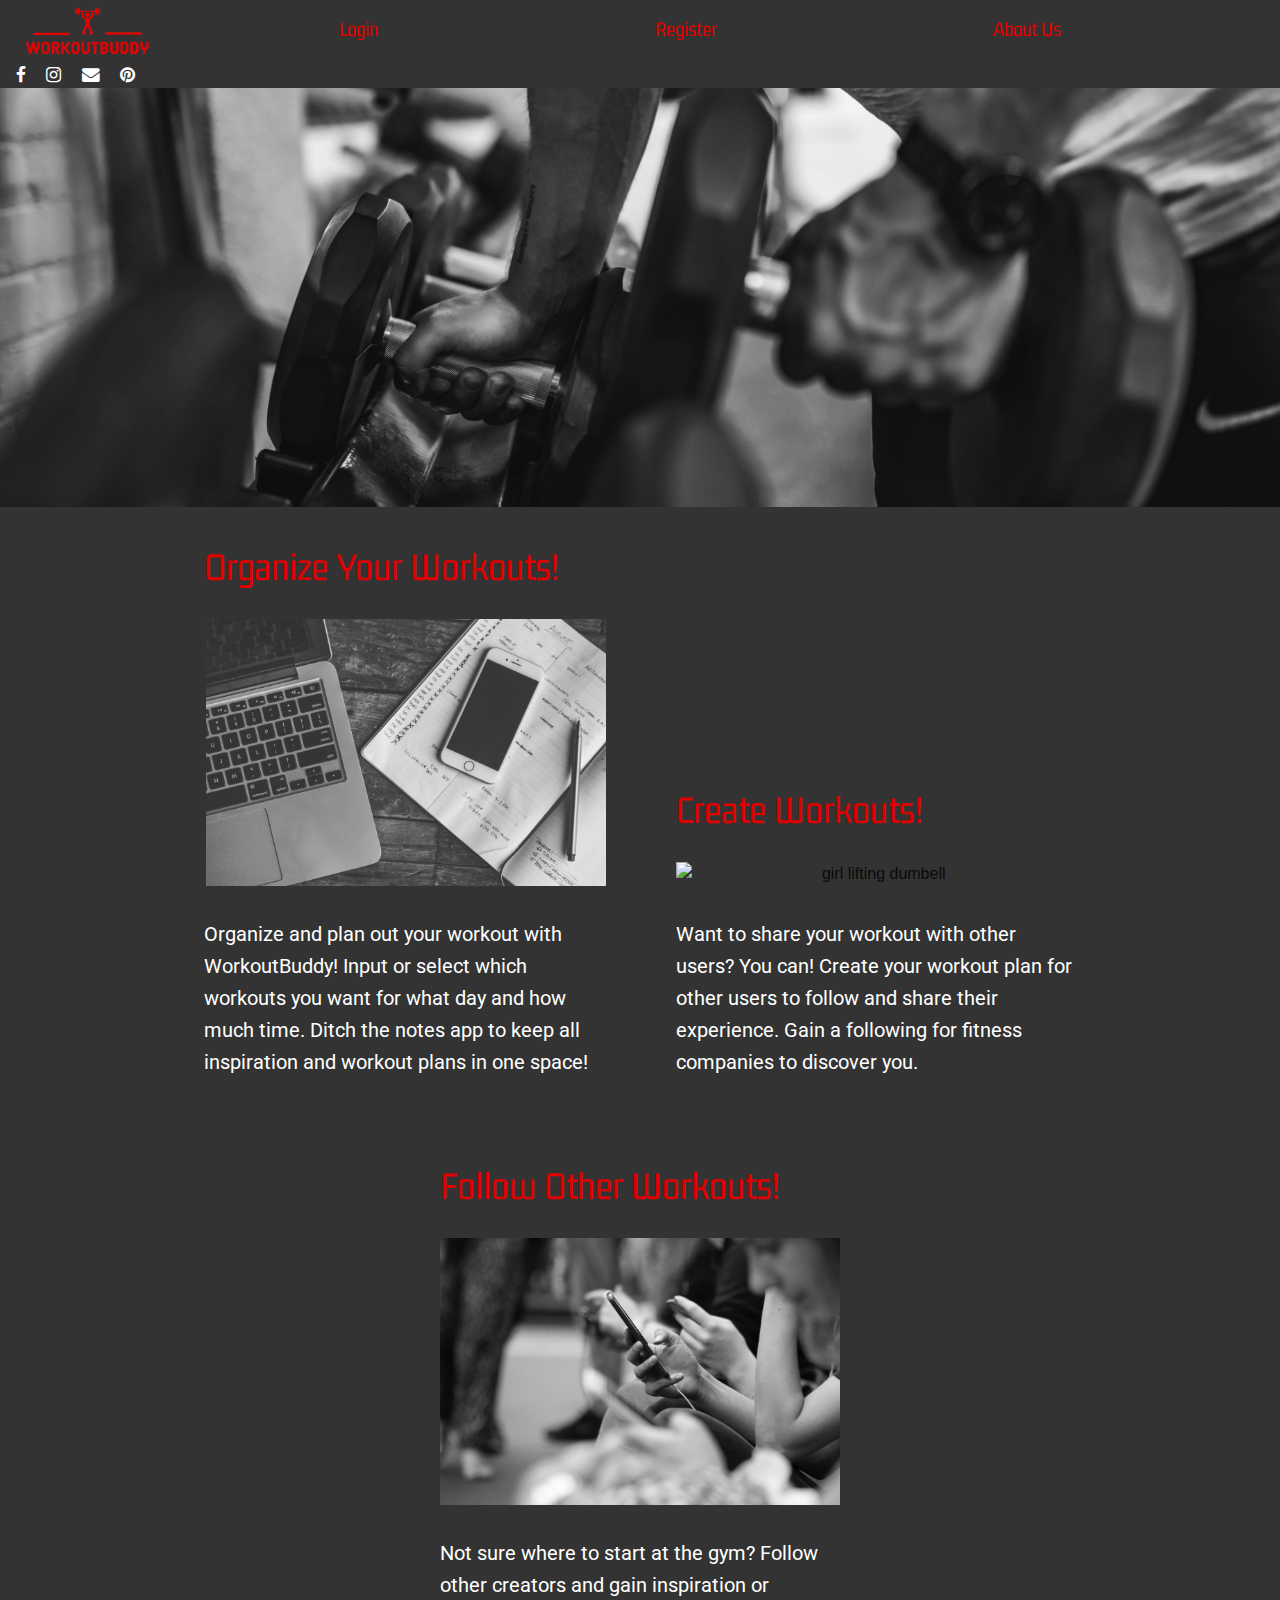
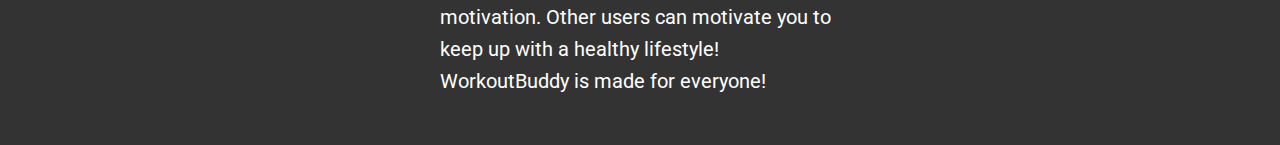
==== index.html @ 59623702 "First commit" ====
<!doctype html>
<html class="no-js" lang="en">

<head>
    <meta charset="utf-8" />
    <meta http-equiv="x-ua-compatible" content="ie=edge">
    <meta name="viewport" content="width=device-width, initial-scale=1.0">
    <title>WorkoutBuddy</title>
    <link rel="stylesheet" href="css/foundation.css">
    <link rel="stylesheet" href="css/motion-ui.min.css" />
    <link rel="stylesheet" href="css/main.css" />
    <link rel="stylesheet" href="https://cdnjs.cloudflare.com/ajax/libs/font-awesome/4.7.0/css/font-awesome.min.css">
    <link rel="icon" type="image/x-icon" href="img/favicon.ico">
    <link rel="preconnect" href="https://fonts.googleapis.com">
    <link rel="preconnect" href="https://fonts.gstatic.com" crossorigin>
    <link rel="preconnect" href="https://fonts.googleapis.com">
    <link rel="preconnect" href="https://fonts.gstatic.com" crossorigin>
    <link href="https://fonts.googleapis.com/css2?family=Gemunu+Libre:wght@700&family=Roboto:wght@500&display=swap" rel="stylesheet">
</head>

<body>
    <header class="topnav">
        <a class="topnavlinks" href="index.php"><img src="img/topnavlogo2.jpeg" alt="WorkoutBuddy Logo"></a>
        <div class="topnavlinks" id="redirects">
            <nav>
                <a href="#">Login</a>
                <a href="#">Register</a>
                <a href="#">About Us</a>
        </div>
        <div id="socialmeds" class="topnavlinks">
            <a href="#" class="fa fa-facebook"></a>
            <a href="#" class="fa fa-instagram"></a>
            <a href="#" class="fa fa-envelope"></a>
            <a href="#" class="fa fa-pinterest"></a>
        </div>
        </nav>
    </header>
    <section class="bighero">
        <img src="img/bigheroo.jpeg" alt="Big Hero Image">
    </section>
    <section class="whatwedo">
        <div class="do">
            <h1>Organize Your Workouts!</h1>
            <img src="img/organizeworkouts.jpeg" alt="List with phone">
            <p>Organize and plan out your workout with WorkoutBuddy! Input or select which workouts you want for what day and how much time. Ditch the notes app to keep all inspiration and workout plans in one space!</p>
        </div>
        <div class="do">
            <h1>Create Workouts!</h1>
            <img src="img/createworkout.jpeg" alt="girl lifting dumbell">
            <p>Want to share your workout with other users? You can! Create your workout plan for other users to follow and share their experience. Gain a following for fitness companies to discover you.</p>
        </div>
        <div class="do">
            <h1>Follow Other Workouts!</h1>
            <img src="img/followotherworkouts.jpeg" alt="people holding phones">
            <p>Not sure where to start at the gym? Follow other creators and gain inspiration or motivation. Other users can motivate you to keep up with a healthy lifestyle! WorkoutBuddy is made for everyone!</p>
        </div>
    </section>
    <script src="js/vendor.js"></script>
    <script src="js/foundation.js"></script>
    <script src="js/main.js"></script>
</body>
</footer>

</html>
---- css/motion-ui.min.css ----
.slide-in-down.mui-enter{transition-duration:.5s;transition-timing-function:linear;-webkit-transform:translateY(-100%);transform:translateY(-100%);transition-property:opacity,-webkit-transform;transition-property:transform,opacity;transition-property:transform,opacity,-webkit-transform;-webkit-backface-visibility:hidden;backface-visibility:hidden}.slide-in-left.mui-enter,.slide-in-up.mui-enter{transition-duration:.5s;transition-timing-function:linear;transition-property:opacity,-webkit-transform;-webkit-backface-visibility:hidden}.slide-in-down.mui-enter.mui-enter-active{-webkit-transform:translateY(0);transform:translateY(0)}.slide-in-left.mui-enter{-webkit-transform:translateX(-100%);transform:translateX(-100%);transition-property:transform,opacity;transition-property:transform,opacity,-webkit-transform;backface-visibility:hidden}.slide-in-left.mui-enter.mui-enter-active{-webkit-transform:translateX(0);transform:translateX(0)}.slide-in-up.mui-enter{-webkit-transform:translateY(100%);transform:translateY(100%);transition-property:transform,opacity;transition-property:transform,opacity,-webkit-transform;backface-visibility:hidden}.slide-in-right.mui-enter,.slide-out-down.mui-leave{transition-duration:.5s;transition-timing-function:linear;transition-property:opacity,-webkit-transform;-webkit-backface-visibility:hidden}.slide-in-up.mui-enter.mui-enter-active{-webkit-transform:translateY(0);transform:translateY(0)}.slide-in-right.mui-enter{-webkit-transform:translateX(100%);transform:translateX(100%);transition-property:transform,opacity;transition-property:transform,opacity,-webkit-transform;backface-visibility:hidden}.slide-in-right.mui-enter.mui-enter-active{-webkit-transform:translateX(0);transform:translateX(0)}.slide-out-down.mui-leave{-webkit-transform:translateY(0);transform:translateY(0);transition-property:transform,opacity;transition-property:transform,opacity,-webkit-transform;backface-visibility:hidden}.slide-out-right.mui-leave,.slide-out-up.mui-leave{transition-property:opacity,-webkit-transform;-webkit-backface-visibility:hidden;transition-duration:.5s;transition-timing-function:linear}.slide-out-down.mui-leave.mui-leave-active{-webkit-transform:translateY(100%);transform:translateY(100%)}.slide-out-right.mui-leave{-webkit-transform:translateX(0);transform:translateX(0);transition-property:transform,opacity;transition-property:transform,opacity,-webkit-transform;backface-visibility:hidden}.slide-out-right.mui-leave.mui-leave-active{-webkit-transform:translateX(100%);transform:translateX(100%)}.slide-out-up.mui-leave{-webkit-transform:translateY(0);transform:translateY(0);transition-property:transform,opacity;transition-property:transform,opacity,-webkit-transform;backface-visibility:hidden}.slide-out-up.mui-leave.mui-leave-active{-webkit-transform:translateY(-100%);transform:translateY(-100%)}.slide-out-left.mui-leave{transition-duration:.5s;transition-timing-function:linear;-webkit-transform:translateX(0);transform:translateX(0);transition-property:opacity,-webkit-transform;transition-property:transform,opacity;transition-property:transform,opacity,-webkit-transform;-webkit-backface-visibility:hidden;backface-visibility:hidden}.fade-in.mui-enter,.fade-out.mui-leave{transition-property:opacity;transition-duration:.5s;transition-timing-function:linear}.slide-out-left.mui-leave.mui-leave-active{-webkit-transform:translateX(-100%);transform:translateX(-100%)}.fade-in.mui-enter{opacity:0}.fade-in.mui-enter.mui-enter-active,.fade-out.mui-leave{opacity:1}.fade-out.mui-leave.mui-leave-active{opacity:0}.hinge-in-from-top.mui-enter{transition-duration:.5s;transition-timing-function:linear;-webkit-transform:perspective(2000px) rotateX(-90deg);transform:perspective(2000px) rotateX(-90deg);-webkit-transform-origin:top;transform-origin:top;transition-property:opacity,-webkit-transform;transition-property:transform,opacity;transition-property:transform,opacity,-webkit-transform;opacity:0}.hinge-in-from-bottom.mui-enter,.hinge-in-from-right.mui-enter{transition-duration:.5s;transition-timing-function:linear;transition-property:opacity,-webkit-transform}.hinge-in-from-top.mui-enter.mui-enter-active{-webkit-transform:perspective(2000px) rotate(0);transform:perspective(2000px) rotate(0);opacity:1}.hinge-in-from-right.mui-enter{-webkit-transform:perspective(2000px) rotateY(-90deg);transform:perspective(2000px) rotateY(-90deg);-webkit-transform-origin:right;transform-origin:right;transition-property:transform,opacity;transition-property:transform,opacity,-webkit-transform;opacity:0}.hinge-in-from-right.mui-enter.mui-enter-active{-webkit-transform:perspective(2000px) rotate(0);transform:perspective(2000px) rotate(0);opacity:1}.hinge-in-from-bottom.mui-enter{-webkit-transform:perspective(2000px) rotateX(90deg);transform:perspective(2000px) rotateX(90deg);-webkit-transform-origin:bottom;transform-origin:bottom;transition-property:transform,opacity;transition-property:transform,opacity,-webkit-transform;opacity:0}.hinge-in-from-left.mui-enter,.hinge-in-from-middle-x.mui-enter{transition-duration:.5s;transition-timing-function:linear;transition-property:opacity,-webkit-transform}.hinge-in-from-bottom.mui-enter.mui-enter-active{-webkit-transform:perspective(2000px) rotate(0);transform:perspective(2000px) rotate(0);opacity:1}.hinge-in-from-left.mui-enter{-webkit-transform:perspective(2000px) rotateY(90deg);transform:perspective(2000px) rotateY(90deg);-webkit-transform-origin:left;transform-origin:left;transition-property:transform,opacity;transition-property:transform,opacity,-webkit-transform;opacity:0}.hinge-in-from-left.mui-enter.mui-enter-active{-webkit-transform:perspective(2000px) rotate(0);transform:perspective(2000px) rotate(0);opacity:1}.hinge-in-from-middle-x.mui-enter{-webkit-transform:perspective(2000px) rotateX(-90deg);transform:perspective(2000px) rotateX(-90deg);-webkit-transform-origin:center;transform-origin:center;transition-property:transform,opacity;transition-property:transform,opacity,-webkit-transform;opacity:0}.hinge-in-from-middle-y.mui-enter,.hinge-out-from-top.mui-leave{transition-duration:.5s;transition-timing-function:linear;transition-property:opacity,-webkit-transform}.hinge-in-from-middle-x.mui-enter.mui-enter-active{-webkit-transform:perspective(2000px) rotate(0);transform:perspective(2000px) rotate(0);opacity:1}.hinge-in-from-middle-y.mui-enter{-webkit-transform:perspective(2000px) rotateY(-90deg);transform:perspective(2000px) rotateY(-90deg);-webkit-transform-origin:center;transform-origin:center;transition-property:transform,opacity;transition-property:transform,opacity,-webkit-transform;opacity:0}.hinge-in-from-middle-y.mui-enter.mui-enter-active{-webkit-transform:perspective(2000px) rotate(0);transform:perspective(2000px) rotate(0);opacity:1}.hinge-out-from-top.mui-leave{-webkit-transform:perspective(2000px) rotate(0);transform:perspective(2000px) rotate(0);-webkit-transform-origin:top;transform-origin:top;transition-property:transform,opacity;transition-property:transform,opacity,-webkit-transform;opacity:1}.hinge-out-from-bottom.mui-leave,.hinge-out-from-right.mui-leave{transition-duration:.5s;transition-timing-function:linear;transition-property:opacity,-webkit-transform}.hinge-out-from-top.mui-leave.mui-leave-active{-webkit-transform:perspective(2000px) rotateX(-90deg);transform:perspective(2000px) rotateX(-90deg);opacity:0}.hinge-out-from-right.mui-leave{-webkit-transform:perspective(2000px) rotate(0);transform:perspective(2000px) rotate(0);-webkit-transform-origin:right;transform-origin:right;transition-property:transform,opacity;transition-property:transform,opacity,-webkit-transform;opacity:1}.hinge-out-from-right.mui-leave.mui-leave-active{-webkit-transform:perspective(2000px) rotateY(-90deg);transform:perspective(2000px) rotateY(-90deg);opacity:0}.hinge-out-from-bottom.mui-leave{-webkit-transform:perspective(2000px) rotate(0);transform:perspective(2000px) rotate(0);-webkit-transform-origin:bottom;transform-origin:bottom;transition-property:transform,opacity;transition-property:transform,opacity,-webkit-transform;opacity:1}.hinge-out-from-left.mui-leave,.hinge-out-from-middle-x.mui-leave{transition-duration:.5s;transition-timing-function:linear;transition-property:opacity,-webkit-transform}.hinge-out-from-bottom.mui-leave.mui-leave-active{-webkit-transform:perspective(2000px) rotateX(90deg);transform:perspective(2000px) rotateX(90deg);opacity:0}.hinge-out-from-left.mui-leave{-webkit-transform:perspective(2000px) rotate(0);transform:perspective(2000px) rotate(0);-webkit-transform-origin:left;transform-origin:left;transition-property:transform,opacity;transition-property:transform,opacity,-webkit-transform;opacity:1}.hinge-out-from-left.mui-leave.mui-leave-active{-webkit-transform:perspective(2000px) rotateY(90deg);transform:perspective(2000px) rotateY(90deg);opacity:0}.hinge-out-from-middle-x.mui-leave{-webkit-transform:perspective(2000px) rotate(0);transform:perspective(2000px) rotate(0);-webkit-transform-origin:center;transform-origin:center;transition-property:transform,opacity;transition-property:transform,opacity,-webkit-transform;opacity:1}.hinge-out-from-middle-y.mui-leave,.scale-in-up.mui-enter{transition-duration:.5s;transition-timing-function:linear;transition-property:opacity,-webkit-transform}.hinge-out-from-middle-x.mui-leave.mui-leave-active{-webkit-transform:perspective(2000px) rotateX(-90deg);transform:perspective(2000px) rotateX(-90deg);opacity:0}.hinge-out-from-middle-y.mui-leave{-webkit-transform:perspective(2000px) rotate(0);transform:perspective(2000px) rotate(0);-webkit-transform-origin:center;transform-origin:center;transition-property:transform,opacity;transition-property:transform,opacity,-webkit-transform;opacity:1}.hinge-out-from-middle-y.mui-leave.mui-leave-active{-webkit-transform:perspective(2000px) rotateY(-90deg);transform:perspective(2000px) rotateY(-90deg);opacity:0}.scale-in-up.mui-enter{-webkit-transform:scale(.5);transform:scale(.5);transition-property:transform,opacity;transition-property:transform,opacity,-webkit-transform;opacity:0}.scale-in-down.mui-enter,.scale-out-up.mui-leave{transition-duration:.5s;transition-timing-function:linear;transition-property:opacity,-webkit-transform}.scale-in-up.mui-enter.mui-enter-active{-webkit-transform:scale(1);transform:scale(1);opacity:1}.scale-in-down.mui-enter{-webkit-transform:scale(1.5);transform:scale(1.5);transition-property:transform,opacity;transition-property:transform,opacity,-webkit-transform;opacity:0}.scale-in-down.mui-enter.mui-enter-active{-webkit-transform:scale(1);transform:scale(1);opacity:1}.scale-out-up.mui-leave{-webkit-transform:scale(1);transform:scale(1);transition-property:transform,opacity;transition-property:transform,opacity,-webkit-transform;opacity:1}.scale-out-down.mui-leave,.spin-in.mui-enter{transition-duration:.5s;transition-timing-function:linear;transition-property:opacity,-webkit-transform}.scale-out-up.mui-leave.mui-leave-active{-webkit-transform:scale(1.5);transform:scale(1.5);opacity:0}.scale-out-down.mui-leave{-webkit-transform:scale(1);transform:scale(1);transition-property:transform,opacity;transition-property:transform,opacity,-webkit-transform;opacity:1}.scale-out-down.mui-leave.mui-leave-active{-webkit-transform:scale(.5);transform:scale(.5);opacity:0}.spin-in.mui-enter{-webkit-transform:rotate(-.75turn);transform:rotate(-.75turn);transition-property:transform,opacity;transition-property:transform,opacity,-webkit-transform;opacity:0}.spin-in-ccw.mui-enter,.spin-out.mui-leave{transition-property:opacity,-webkit-transform;transition-duration:.5s;transition-timing-function:linear}.spin-in.mui-enter.mui-enter-active{-webkit-transform:rotate(0);transform:rotate(0);opacity:1}.spin-out.mui-leave{-webkit-transform:rotate(0);transform:rotate(0);transition-property:transform,opacity;transition-property:transform,opacity,-webkit-transform;opacity:1}.spin-out.mui-leave.mui-leave-active{-webkit-transform:rotate(.75turn);transform:rotate(.75turn);opacity:0}.spin-in-ccw.mui-enter{-webkit-transform:rotate(.75turn);transform:rotate(.75turn);transition-property:transform,opacity;transition-property:transform,opacity,-webkit-transform;opacity:0}.spin-in-ccw.mui-enter.mui-enter-active{-webkit-transform:rotate(0);transform:rotate(0);opacity:1}.spin-out-ccw.mui-leave{transition-duration:.5s;transition-timing-function:linear;-webkit-transform:rotate(0);transform:rotate(0);transition-property:opacity,-webkit-transform;transition-property:transform,opacity;transition-property:transform,opacity,-webkit-transform;opacity:1}.spin-out-ccw.mui-leave.mui-leave-active{-webkit-transform:rotate(-.75turn);transform:rotate(-.75turn);opacity:0}.slow{transition-duration:750ms!important}.linear{transition-timing-function:linear!important;-webkit-animation-timing-function:linear!important;animation-timing-function:linear!important}.ease{transition-timing-function:ease!important;-webkit-animation-timing-function:ease!important;animation-timing-function:ease!important}.ease-in{transition-timing-function:ease-in!important;-webkit-animation-timing-function:ease-in!important;animation-timing-function:ease-in!important}.ease-out{transition-timing-function:ease-out!important;-webkit-animation-timing-function:ease-out!important;animation-timing-function:ease-out!important}.ease-in-out{transition-timing-function:ease-in-out!important;-webkit-animation-timing-function:ease-in-out!important;animation-timing-function:ease-in-out!important}.bounce-in{transition-timing-function:cubic-bezier(.485,.155,.24,1.245)!important;-webkit-animation-timing-function:cubic-bezier(.485,.155,.24,1.245)!important;animation-timing-function:cubic-bezier(.485,.155,.24,1.245)!important}.bounce-out{transition-timing-function:cubic-bezier(.485,.155,.515,.845)!important;-webkit-animation-timing-function:cubic-bezier(.485,.155,.515,.845)!important;animation-timing-function:cubic-bezier(.485,.155,.515,.845)!important}.bounce-in-out{transition-timing-function:cubic-bezier(.76,-.245,.24,1.245)!important;-webkit-animation-timing-function:cubic-bezier(.76,-.245,.24,1.245)!important;animation-timing-function:cubic-bezier(.76,-.245,.24,1.245)!important}.short-delay{transition-delay:.3s!important;-webkit-animation-delay:.3s!important;animation-delay:.3s!important}.long-delay{transition-delay:.7s!important;-webkit-animation-delay:.7s!important;animation-delay:.7s!important}.shake{-webkit-animation-name:shake-7;animation-name:shake-7}@-webkit-keyframes shake-7{0%,10%,20%,30%,40%,50%,60%,70%,80%,90%{-webkit-transform:translateX(7%);transform:translateX(7%)}15%,25%,35%,45%,5%,55%,65%,75%,85%,95%{-webkit-transform:translateX(-7%);transform:translateX(-7%)}}@keyframes shake-7{0%,10%,20%,30%,40%,50%,60%,70%,80%,90%{-webkit-transform:translateX(7%);transform:translateX(7%)}15%,25%,35%,45%,5%,55%,65%,75%,85%,95%{-webkit-transform:translateX(-7%);transform:translateX(-7%)}}.spin-cw{-webkit-animation-name:spin-cw-1turn;animation-name:spin-cw-1turn}@-webkit-keyframes spin-cw-1turn{0%{-webkit-transform:rotate(-1turn);transform:rotate(-1turn)}100%{-webkit-transform:rotate(0);transform:rotate(0)}}.spin-ccw{-webkit-animation-name:spin-cw-1turn;animation-name:spin-cw-1turn}@keyframes spin-cw-1turn{0%,100%{-webkit-transform:rotate(0);transform:rotate(0)}100%{-webkit-transform:rotate(1turn);transform:rotate(1turn)}}.wiggle{-webkit-animation-name:wiggle-7deg;animation-name:wiggle-7deg}@-webkit-keyframes wiggle-7deg{40%,50%,60%{-webkit-transform:rotate(7deg);transform:rotate(7deg)}35%,45%,55%,65%{-webkit-transform:rotate(-7deg);transform:rotate(-7deg)}0%,100%,30%,70%{-webkit-transform:rotate(0);transform:rotate(0)}}@keyframes wiggle-7deg{40%,50%,60%{-webkit-transform:rotate(7deg);transform:rotate(7deg)}35%,45%,55%,65%{-webkit-transform:rotate(-7deg);transform:rotate(-7deg)}0%,100%,30%,70%{-webkit-transform:rotate(0);transform:rotate(0)}}.shake,.spin-ccw,.spin-cw,.wiggle{-webkit-animation-duration:.5s;animation-duration:.5s}.infinite{-webkit-animation-iteration-count:infinite;animation-iteration-count:infinite}.slow{-webkit-animation-duration:750ms!important;animation-duration:750ms!important}.fast{transition-duration:250ms!important;-webkit-animation-duration:250ms!important;animation-duration:250ms!important}
---- css/main.css ----
.topnav img{
  width: 175px;
}
.topnav{
  background-color: #333333;
}
.topnavlinks{
  background-color: #333333;
  display: inline-block;
}
#socialmeds a{
  text-decoration: none;
  color: #FFFFFF;
  font-size: 1.1rem;
  padding-left: 1rem;
}
#socialmeds a:hover{
  color: #E10000;
}
#redirects a{
  padding-left: 10rem;
  text-decoration: none;
  color: #E10000;
  font-size: 1.3rem;
  padding-right: 7rem;
  font-family: 'Gemunu Libre', sans-serif;
}

#redirects a:hover{
  color: #FFFFFF;
}
.whatwedo{
  text-align: center;
  background-color: #333333;
}
.do{
  display: inline-block;
  padding: 2rem;
}
.do h1{
  font-size: 2.5rem;
  text-align: left;
  padding-right: 3rem;
  color: #E10000;
  font-family: 'Gemunu Libre', sans-serif;
}
.do img{
  width: 400px;
  padding-top: 1rem;
  padding-bottom: 2rem;
}
.do p{
  color: #FFFFFF;
  width: 400px;
  text-align: left;
  font-size: 1.25rem;
  font-family: 'Roboto', sans-serif;
}
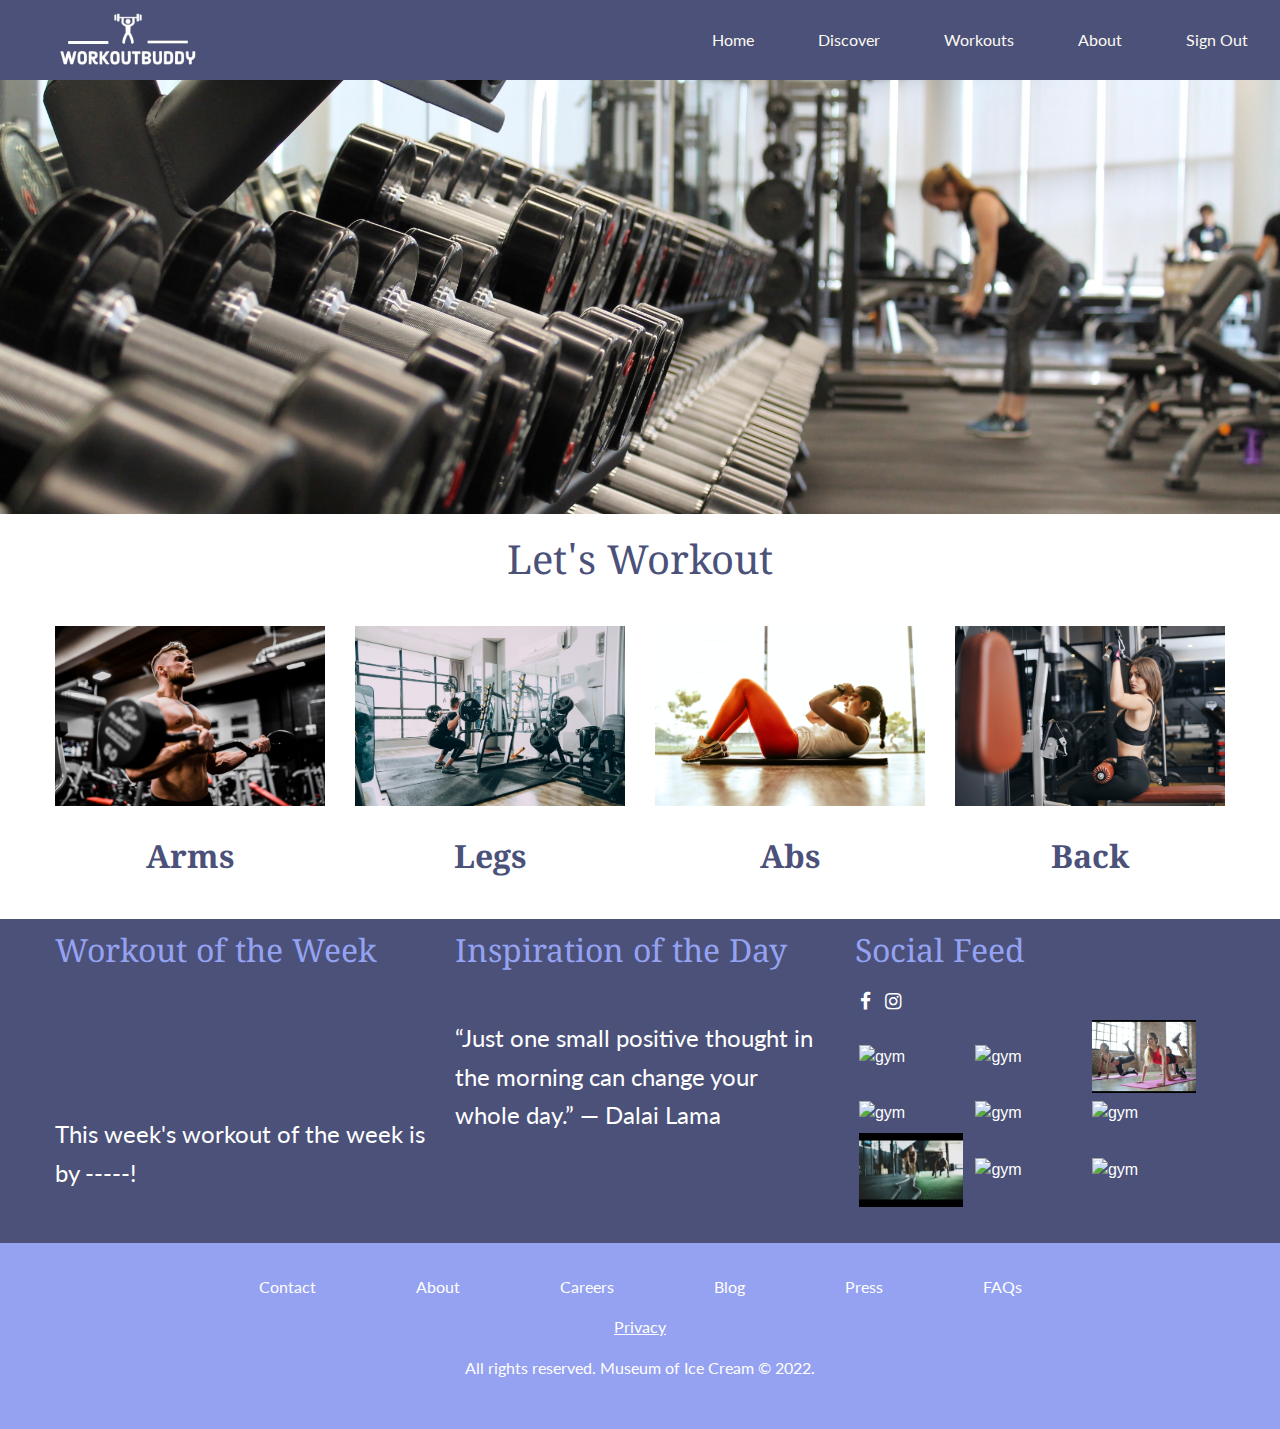
==== commit 9debecc5: "Complete redesign of index.html, others coming soon" ====
--- a/index.html
+++ b/index.html
@@ -10,55 +10,145 @@
     <link rel="stylesheet" href="css/motion-ui.min.css" />
     <link rel="stylesheet" href="css/main.css" />
     <link rel="stylesheet" href="https://cdnjs.cloudflare.com/ajax/libs/font-awesome/4.7.0/css/font-awesome.min.css">
-    <link rel="icon" type="image/x-icon" href="img/favicon.ico">
+    <link rel="icon" type="image/x-icon" href="img/favicon.png">
     <link rel="preconnect" href="https://fonts.googleapis.com">
     <link rel="preconnect" href="https://fonts.gstatic.com" crossorigin>
-    <link rel="preconnect" href="https://fonts.googleapis.com">
-    <link rel="preconnect" href="https://fonts.gstatic.com" crossorigin>
-    <link href="https://fonts.googleapis.com/css2?family=Gemunu+Libre:wght@700&family=Roboto:wght@500&display=swap" rel="stylesheet">
+    <link href="https://fonts.googleapis.com/css2?family=Lato:wght@700&family=Noto+Serif+Telugu:wght@900&display=swap" rel="stylesheet">
 </head>
 
 <body>
-    <header class="topnav">
-        <a class="topnavlinks" href="index.php"><img src="img/topnavlogo2.jpeg" alt="WorkoutBuddy Logo"></a>
-        <div class="topnavlinks" id="redirects">
-            <nav>
-                <a href="#">Login</a>
-                <a href="#">Register</a>
-                <a href="#">About Us</a>
-        </div>
-        <div id="socialmeds" class="topnavlinks">
-            <a href="#" class="fa fa-facebook"></a>
-            <a href="#" class="fa fa-instagram"></a>
-            <a href="#" class="fa fa-envelope"></a>
-            <a href="#" class="fa fa-pinterest"></a>
-        </div>
-        </nav>
-    </header>
-    <section class="bighero">
-        <img src="img/bigheroo.jpeg" alt="Big Hero Image">
-    </section>
-    <section class="whatwedo">
-        <div class="do">
-            <h1>Organize Your Workouts!</h1>
-            <img src="img/organizeworkouts.jpeg" alt="List with phone">
-            <p>Organize and plan out your workout with WorkoutBuddy! Input or select which workouts you want for what day and how much time. Ditch the notes app to keep all inspiration and workout plans in one space!</p>
-        </div>
-        <div class="do">
-            <h1>Create Workouts!</h1>
-            <img src="img/createworkout.jpeg" alt="girl lifting dumbell">
-            <p>Want to share your workout with other users? You can! Create your workout plan for other users to follow and share their experience. Gain a following for fitness companies to discover you.</p>
-        </div>
-        <div class="do">
-            <h1>Follow Other Workouts!</h1>
-            <img src="img/followotherworkouts.jpeg" alt="people holding phones">
-            <p>Not sure where to start at the gym? Follow other creators and gain inspiration or motivation. Other users can motivate you to keep up with a healthy lifestyle! WorkoutBuddy is made for everyone!</p>
-        </div>
-    </section>
-    <script src="js/vendor.js"></script>
-    <script src="js/foundation.js"></script>
-    <script src="js/main.js"></script>
+
+
+    <header>
+  <div class="topnavheader grid-x align-middle">
+    <div class="cell small-6 medium-3">
+      <a href="#" class="logo"><img src="img/logo2.jpeg" alt="WorkoutBuddy Logo"></a>
+    </div>
+    <div class="cell small-6 medium-9 text-right">
+      <ul class="menu align-right show-for-medium">
+        <li><a href="index.html">Home</a></li>
+        <li><a href="discover.html">Discover</a></li>
+        <li><a href="workouts.html">Workouts</a></li>
+        <li><a href="about.html">About</a></li>
+        <li><a href="signout.html">Sign Out</a></li>
+      </ul>
+      <button class="show-for-small-only">Menu</button>
+      
+    </div>
+  </div>
+</header>
+    <main>
+        <section class="hero">
+            <div class="herosection">
+                <img src="img/realbighero.jpeg" alt="gym photo">
+            </div>
+        </section>
+        <section class="locations">
+            <div class="grid-container">
+                <div class="grid-x">
+                    <div class="cell">
+                        <h2>Let's Workout</h2>
+                    </div>
+                </div>
+                <div class="grid-x grid-margin-x grid-margin-y">
+                    <div class="cell medium-3">
+                        <div class="location">
+                            <img src="img/arms.jpg" alt="New York City">
+                            <div class="text">
+                                <a href="#">Arms</a>
+                            </div>
+                        </div>
+                    </div>
+                    <div class="cell medium-3">
+                        <div class="location">
+                            <img src="img/legs.jpg" alt="Chicago">
+                            <div class="text">
+                                <a href="#">Legs</a>
+                            </div>
+                        </div>
+                    </div>
+                    <div class="cell medium-3">
+                        <div class="location">
+                            <img src="img/abs.jpg" alt="Austin">
+                            <div class="text">
+                                <a href="#">Abs</a>
+                            </div>
+                        </div>
+                    </div>
+                    <div class="cell medium-3">
+                        <div class="location">
+                            <img src="img/back.jpg" alt="Singapore">
+                            <div class="text">
+                                <a href="#">Back</a>
+                            </div>
+                        </div>
+                    </div>
+                </div>
+            </div>
+        </section>
+        <section class="socials">
+            <div class="grid-container">
+                <div class="grid-x grid-margin-x grid-margin-y">
+                    <div class="cell medium-4">
+                        <div class="newsletter">
+                            <div class="text">
+                                <h2>Workout of the Week</h2>
+                                <p>This week's workout of the week is by -----!</p>
+                            </div>
+                        </div>
+                    </div>
+                    <div class="cell medium-4">
+                        <div class="socialmedia">
+                            <div class="text">
+                                <h2>Inspiration of the Day</h2>
+                                <p>“Just one small positive thought in the morning can change your whole day.” — Dalai Lama</p>
+                            </div>
+                        </div>
+                    </div>
+                    <div class="cell medium-4">
+                        <div class="instagram">
+                            <div class="text">
+                                <h2>Social Feed</h2> 
+                                <div class="sociallinks">
+                            <a href="#" class="fa fa-facebook"></a>
+                            <a href="#" class="fa fa-instagram"></a>
+                        </div>
+                                <img src="img/p1.jpg" alt="gym">
+                                <img src="img/p2.jpg" alt="gym">
+                                <img src="img/p3.jpg" alt="gym">
+                                <img src="img/p4.jpg" alt="gym">
+                                <img src="img/p5.jpg" alt="gym">
+                                <img src="img/p6.jpg" alt="gym">
+                                <img src="img/p7.jpg" alt="gym">
+                                <img src="img/p8.jpg" alt="gym">
+                                <img src="img/p9.jpg" alt="gym">
+                            </div>
+                        </div>
+                    </div>
+                </div>
+            </div>
+        </section>
+        <footer>
+            <section class="footer">
+                <div class="pagelinks">
+                    <a href="#">Contact</a>
+                    <a href="#">About</a>
+                    <a href="#">Careers</a>
+                    <a href="#">Blog</a>
+                    <a href="#">Press</a>
+                    <a href="#">FAQs</a>
+                </div>
+                <div class="privacylink">
+                    <a href="#">Privacy</a>
+                </div>
+                <div class="allrights">
+                    <p>All rights reserved. Museum of Ice Cream &copy 2022.</p>
+                </div>
+            </section>
+        </footer>
+        <script src="js/vendor.js"></script>
+        <script src="js/foundation.js"></script>
+        <script src="js/main.js"></script>
 </body>
-</footer>
 
 </html>--- a/css/main.css
+++ b/css/main.css
@@ -1,59 +1,215 @@
-.topnav img{
-  width: 175px;
-}
-.topnav{
-  background-color: #333333;
-}
-.topnavlinks{
-  background-color: #333333;
-  display: inline-block;
-}
-#socialmeds a{
+@media screen and (max-width: 39.9375em){
+  header .menu {
+    /* position menu on top, full screen */
+    position: fixed;
+    top: 0;
+    left: 0;
+    z-index: 1;
+    width: 100%;
+    height: 100vh;
+    /* position content in vertical center */
+    flex-direction: column;
+    justify-content: center;
+    /* add styling details */
+    padding: 2rem;
+    background-color: #4b5179;
+    color: #FFFFFF;
+  }
+  header .menu li {
+    /* override Foundation class and align content on left */
+    justify-content: flex-start !important;
+    /* add styling details */
+    font-size: 2rem;
+    color: #FFFFFF;
+  }
+  header .menu li a {
+    /* add styling details */
+    color: #FFFFFF;
+    font-family: 'Lato', sans-serif;
+  }
+  header button {
+    cursor: pointer;
+    padding-right: 2rem;
+  }
+  header button.show-for-small-only {
+    position: relative;
+    z-index: 2;
+    color: #FFFFFF;
+  }
+  header button.show-for-small-only.btnToggle {
+    border: none;
+    color: #FFFFF;
+    text-align: center;
+    text-decoration: none;
+    font-size: 16px;
+    margin: 4px 2px;
+    color: #FFFFFF;
+
+
+  }
+}
+
+h2{
+  font-size: 2rem;
+  font-family: 'Noto Serif Telugu', serif;
+  color: #95a2f1;
+}
+h1{
+  font-size: 2.5rem;
+  font-family: 'Lato', sans-serif;
+}
+
+p{
+  font-size: 1.5rem;
+  font-family: 'Lato', sans-serif;
+}
+nav{
+  font-family: 'Lato', sans-serif;
+  font-size: 1.2rem;
+}
+nav a:hover{
+  color: #95a2f1;
+}
+.topnavheader img{
+  width: 12rem;
+  padding-top: .5rem;
+  padding-bottom: .5rem;
+}
+
+.locations{
+  color: #020202;
+  text-align: center;
+  background-color: #FFFFFF;
+  padding-bottom: 3rem;
+}
+.location img{
+  padding-bottom: 2rem;
+  width: 100%;
+}
+.location a{
+  color: #4b5179;
+  font-family: 'Noto Serif Telugu', serif;
+  font-size: 2rem;
+  font-weight: bold;
+  transition: .5s;
+  
+}
+.location a:hover{
+  color: #020202;
+  font-size: 2.5rem;
+  transition: .5s;
+}
+
+.locations h2{
+  font-size: 2.5rem;
+  padding-top: 1.5rem;
+  padding-bottom: 1.5rem;
+  color: #4b5179;
+  
+}
+
+
+header{
+	background-color: #4b5179;
+  font-family: 'Lato', sans-serif;
+}
+
+.topnavheader a{
+	color: #FDFAF2;
+	padding: 2rem;
+}
+
+.socialmedia h2{
+  font-size: 2rem;
+  padding-bottom: 2rem;
+}
+
+
+.newsletter h2{
+  padding-bottom: 3rem;
+  font-size: 2rem;
+}
+.newsletter p{
+  padding-top: 5rem;
+}
+
+/*button{
+  background-color: #FDFAF2;
+  border: none;
+  color: #020202;
+  padding: 1rem;
+  text-align: center;
   text-decoration: none;
-  color: #FFFFFF;
-  font-size: 1.1rem;
-  padding-left: 1rem;
-}
-#socialmeds a:hover{
-  color: #E10000;
-}
-#redirects a{
-  padding-left: 10rem;
-  text-decoration: none;
-  color: #E10000;
-  font-size: 1.3rem;
-  padding-right: 7rem;
-  font-family: 'Gemunu Libre', sans-serif;
-}
-
-#redirects a:hover{
-  color: #FFFFFF;
-}
-.whatwedo{
+  font-size: 16px;
+  margin: 4px 2px;
+  border-radius: 4rem;
+}
+button:hover{
+  background-color: #95a2f1;
+  color: #FFFFFF;
+}*/
+.socials{
+  background-color: #4b5179;
+  color: #FFFFFF;
+  padding-bottom: 2rem;
+}
+.newsletter p{
+  width: 100%;
+
+}
+.socialmedia p{
+  width: 100%;
+}
+.sociallinks a{
+  color: #FFFFFF;
+  font-size: 1.2rem;
+  padding: .3rem;
+}
+
+.sociallinks a:hover{
+  color: #95a2f1;
+  padding-bottom: 2rem;
+}
+
+.text img{
+  width: 7rem;
+  padding: .25rem;
+}
+.footer a{
+  color: #FFFFFF;
+  padding: 3rem;
+  padding-bottom: 4rem;
+}
+.footer{
+  background-color: #95a2f1;
+  padding: 2rem;
   text-align: center;
-  background-color: #333333;
-}
-.do{
-  display: inline-block;
-  padding: 2rem;
-}
-.do h1{
-  font-size: 2.5rem;
-  text-align: left;
-  padding-right: 3rem;
-  color: #E10000;
-  font-family: 'Gemunu Libre', sans-serif;
-}
-.do img{
-  width: 400px;
+  font-family: 'Lato', sans-serif;
+}
+.privacylink a{
+  color: #FFFFFF;
+  text-decoration: underline;
+}
+.privacylink{
   padding-top: 1rem;
-  padding-bottom: 2rem;
-}
-.do p{
-  color: #FFFFFF;
-  width: 400px;
-  text-align: left;
-  font-size: 1.25rem;
-  font-family: 'Roboto', sans-serif;
-}
-
+  padding-bottom: 1rem;
+}
+.privacylink a:hover{
+  color: #4b5179;
+}
+.allrights p{
+  color: #FFFFFF;
+  font-size: 1rem;
+}
+
+
+
+
+
+
+
+
+
+
+
+
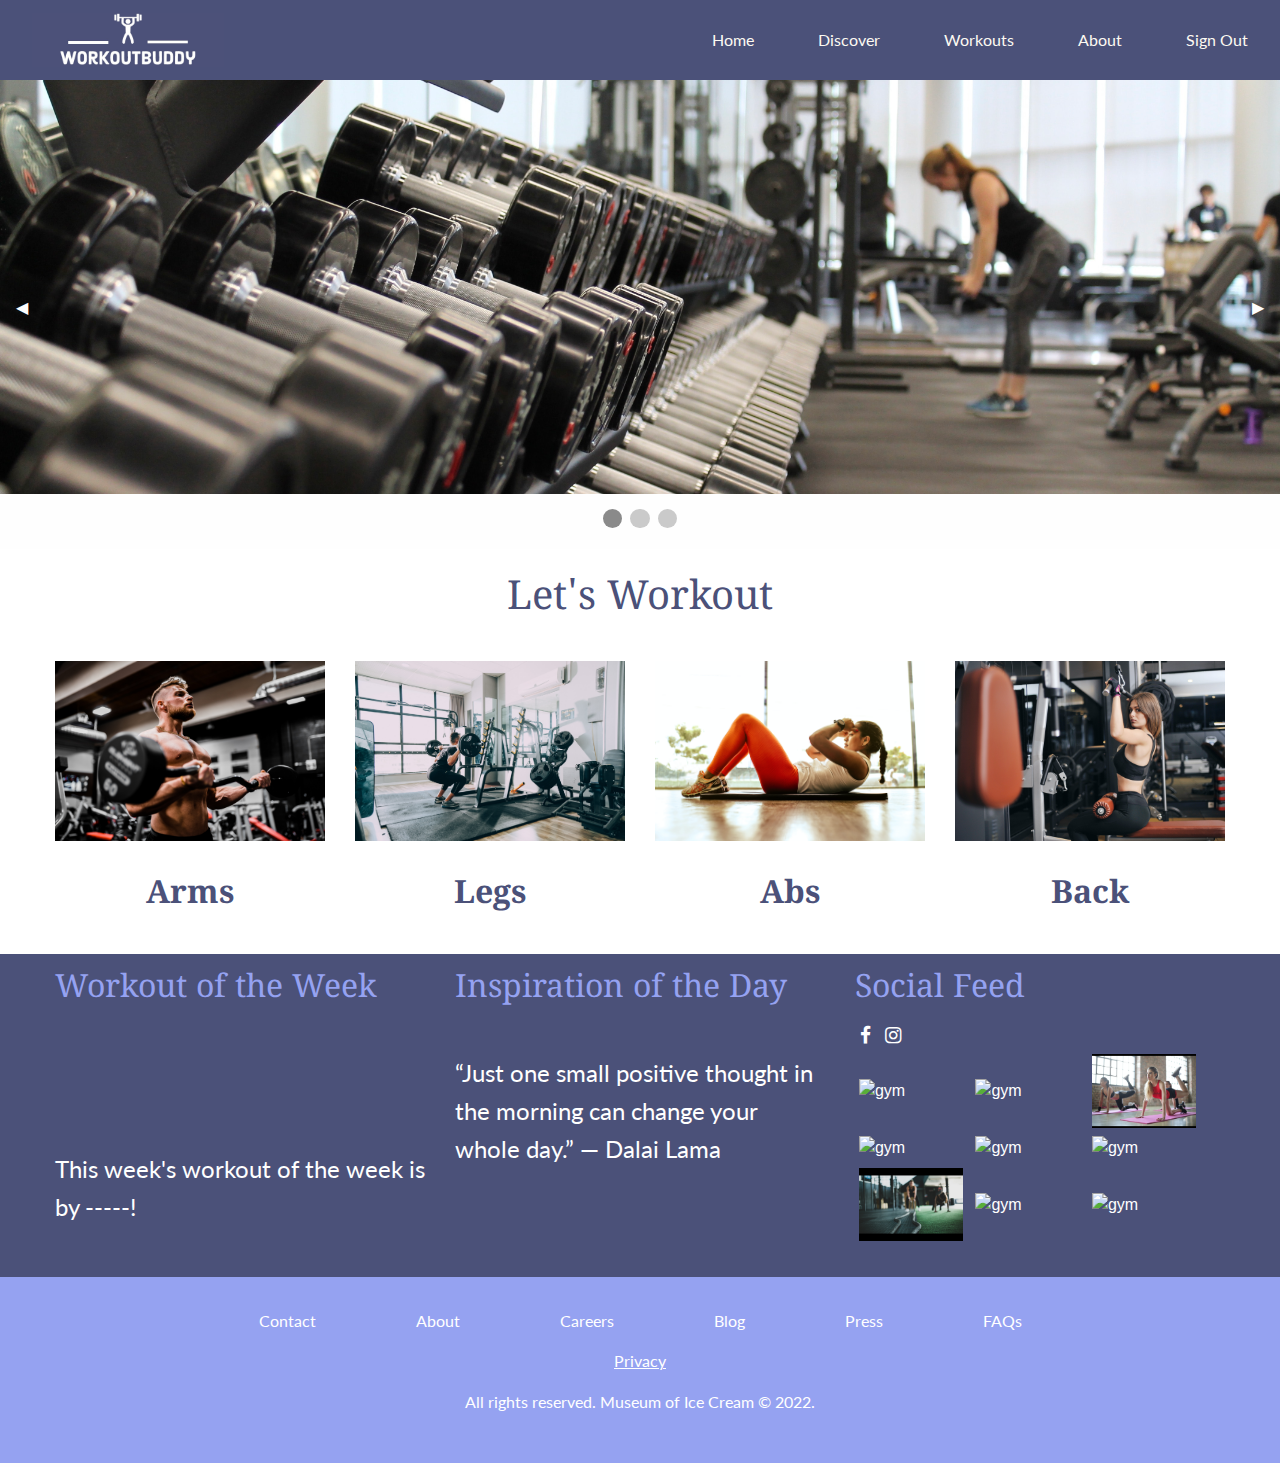
==== commit a7401384: "Added image slider to index.html" ====
--- a/index.html
+++ b/index.html
@@ -37,12 +37,42 @@
     </div>
   </div>
 </header>
+
     <main>
-        <section class="hero">
-            <div class="herosection">
-                <img src="img/realbighero.jpeg" alt="gym photo">
-            </div>
-        </section>
+        <div class="orbit" role="workout" aria-label="big hero" data-orbit>
+  <div class="orbit-wrapper">
+    <div class="orbit-controls">
+      <button class="orbit-previous"><span class="show-for-sr">Previous Slide</span>&#9664;&#xFE0E;</button>
+      <button class="orbit-next"><span class="show-for-sr">Next Slide</span>&#9654;&#xFE0E;</button>
+    </div>
+    <ul class="orbit-container">
+      <li class="is-active orbit-slide">
+        <figure class="orbit-figure">
+          <img class="orbit-image" src="img/gym.jpeg" alt="gym">
+        </figure>
+      </li>
+      <li class="orbit-slide">
+        <figure class="orbit-figure">
+          <img class="orbit-image" src="img/bigheroo.jpeg" alt="dumbbells">
+      </li>
+      <li class="orbit-slide">
+        <figure class="orbit-figure">
+          <img class="orbit-image" src="img/purplegym.jpeg"alt="purplegym">
+        </figure>
+      </li>
+    </ul>
+  </div>
+  <nav class="orbit-bullets">
+    <button class="is-active" data-slide="0">
+      <span class="show-for-sr">First slide details.</span>
+      <span class="show-for-sr" data-slide-active-label>Current Slide</span>
+    </button>
+    <button data-slide="1"><span class="show-for-sr">Second slide details.</span></button>
+    <button data-slide="2"><span class="show-for-sr">Third slide details.</span></button>
+  </nav>
+</div>
+
+
         <section class="locations">
             <div class="grid-container">
                 <div class="grid-x">
